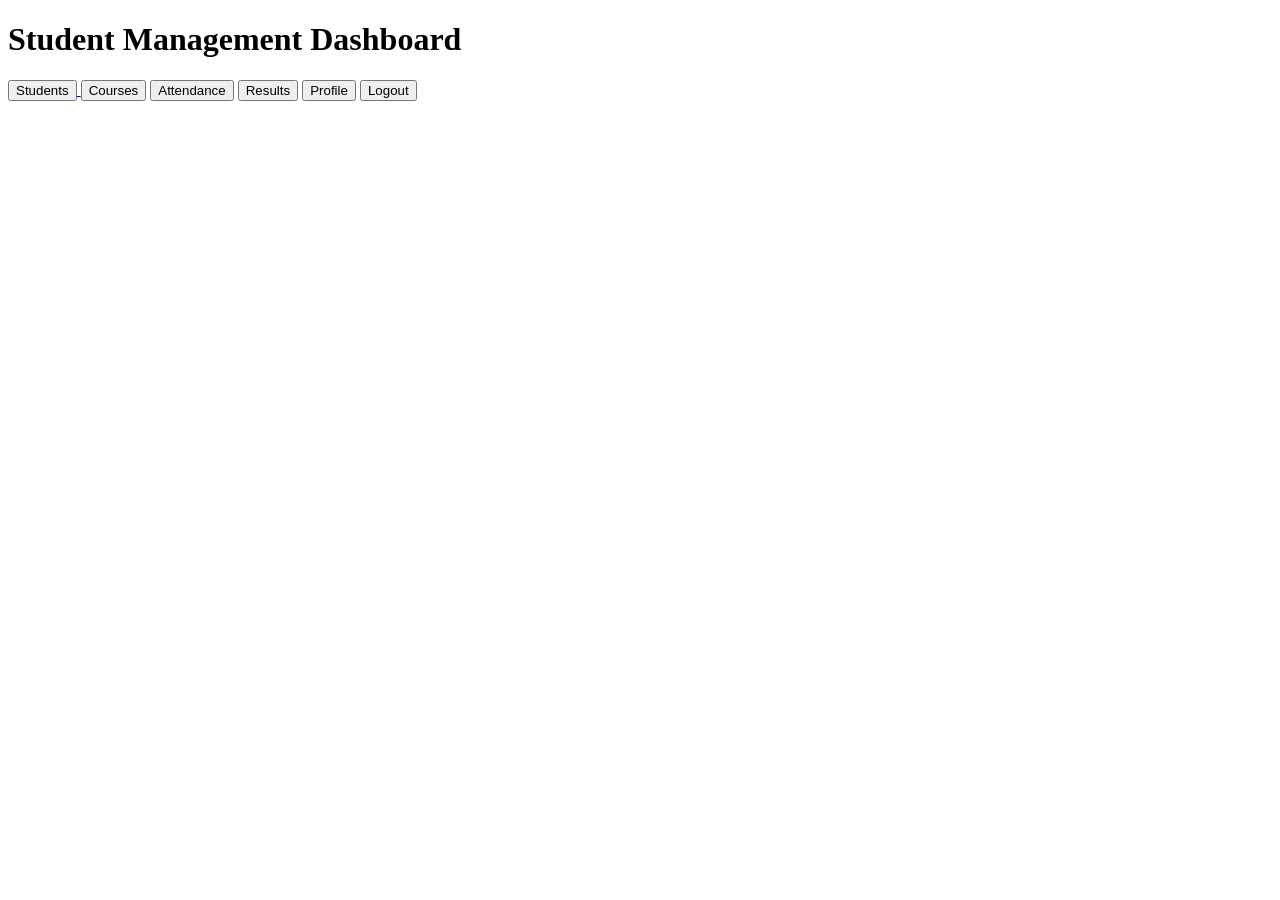
==== dashboard.html @ 8d4fdc48 "Create dashboard.html" ====
<!DOCTYPE html>
<html>
<head>
<title>Dashboard</title>
<link rel="stylesheet" href="style.css">
</head>
<body>

<h1>Student Management Dashboard</h1>

<div class="menu">

<a href="students.html">
<button>Students</button>
</a>

<button>Courses</button>
<button>Attendance</button>
<button>Results</button>
<button>Profile</button>

<a href="login.html">
<button>Logout</button>
</a>

</div>

</body>
</html>
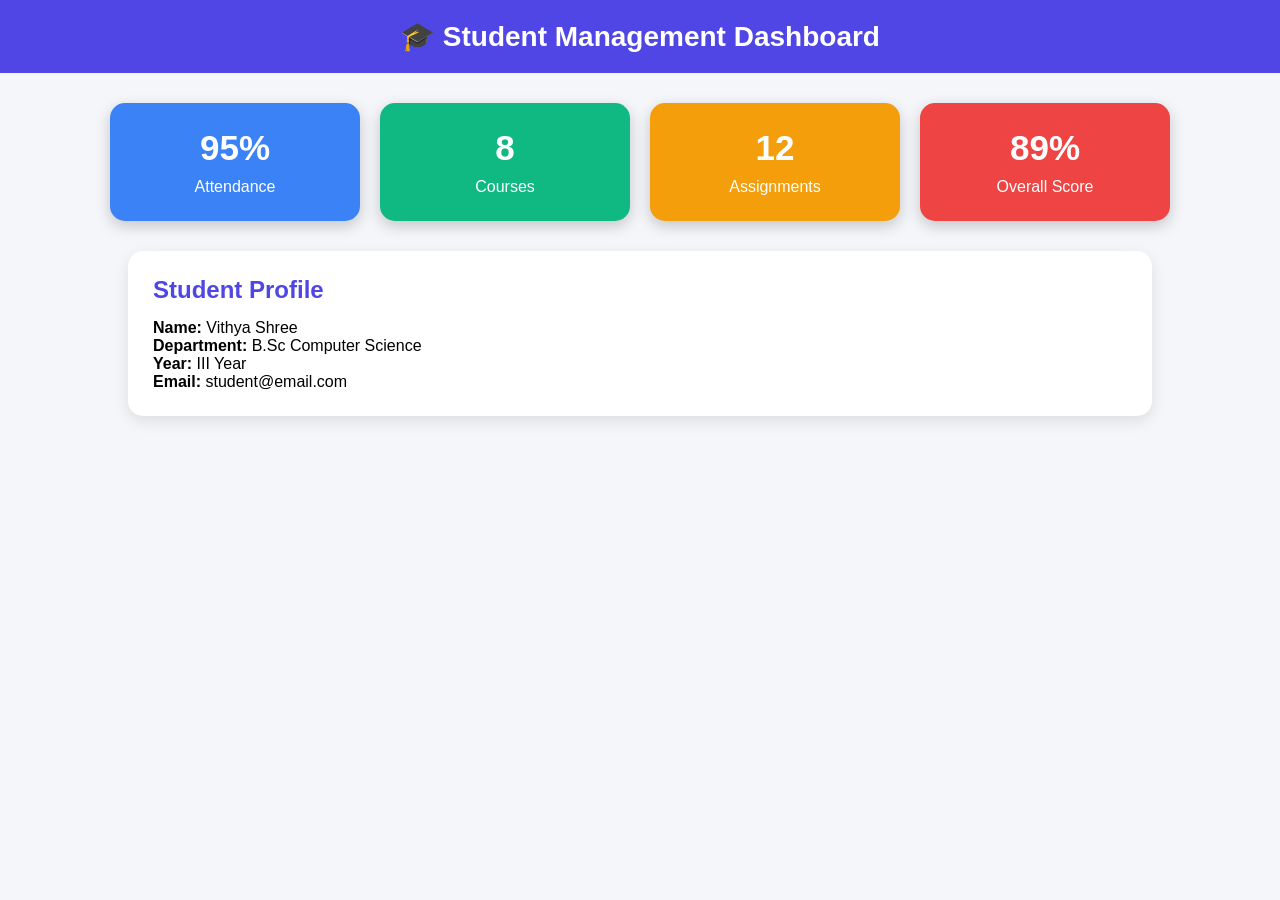
==== commit 1d206242: "Update dashboard.html" ====
--- a/dashboard.html
+++ b/dashboard.html
@@ -1,29 +1,121 @@
-
 <!DOCTYPE html>
 <html>
 <head>
-<title>Dashboard</title>
-<link rel="stylesheet" href="style.css">
+<title>Student Dashboard</title>
+
+<style>
+
+*{
+margin:0;
+padding:0;
+box-sizing:border-box;
+font-family:Segoe UI,sans-serif;
+}
+
+body{
+background:#f4f6f9;
+}
+
+.header{
+background:#4f46e5;
+color:white;
+padding:20px;
+text-align:center;
+font-size:28px;
+font-weight:bold;
+}
+
+.cards{
+display:flex;
+justify-content:center;
+gap:20px;
+padding:30px;
+flex-wrap:wrap;
+}
+
+.card{
+width:250px;
+padding:25px;
+border-radius:15px;
+color:white;
+text-align:center;
+box-shadow:0 5px 15px rgba(0,0,0,0.2);
+}
+
+.blue{
+background:#3b82f6;
+}
+
+.green{
+background:#10b981;
+}
+
+.orange{
+background:#f59e0b;
+}
+
+.red{
+background:#ef4444;
+}
+
+.card h2{
+font-size:35px;
+margin-bottom:10px;
+}
+
+.profile{
+width:80%;
+margin:auto;
+background:white;
+padding:25px;
+border-radius:15px;
+box-shadow:0 5px 15px rgba(0,0,0,0.1);
+}
+
+.profile h2{
+margin-bottom:15px;
+color:#4f46e5;
+}
+
+</style>
 </head>
+
 <body>
 
-<h1>Student Management Dashboard</h1>
+<div class="header">
+🎓 Student Management Dashboard
+</div>
 
-<div class="menu">
+<div class="cards">
 
-<a href="students.html">
-<button>Students</button>
-</a>
+<div class="card blue">
+<h2>95%</h2>
+<p>Attendance</p>
+</div>
 
-<button>Courses</button>
-<button>Attendance</button>
-<button>Results</button>
-<button>Profile</button>
+<div class="card green">
+<h2>8</h2>
+<p>Courses</p>
+</div>
 
-<a href="login.html">
-<button>Logout</button>
-</a>
+<div class="card orange">
+<h2>12</h2>
+<p>Assignments</p>
+</div>
 
+<div class="card red">
+<h2>89%</h2>
+<p>Overall Score</p>
+</div>
+
+</div>
+
+<div class="profile">
+<h2>Student Profile</h2>
+<p><b>Name:</b> Vithya Shree</p>
+<p><b>Department:</b> B.Sc Computer Science</p>
+<p><b>Year:</b> III Year</p>
+<p><b>Email:</b> student@email.com</p>
 </div>
 
 </body>
